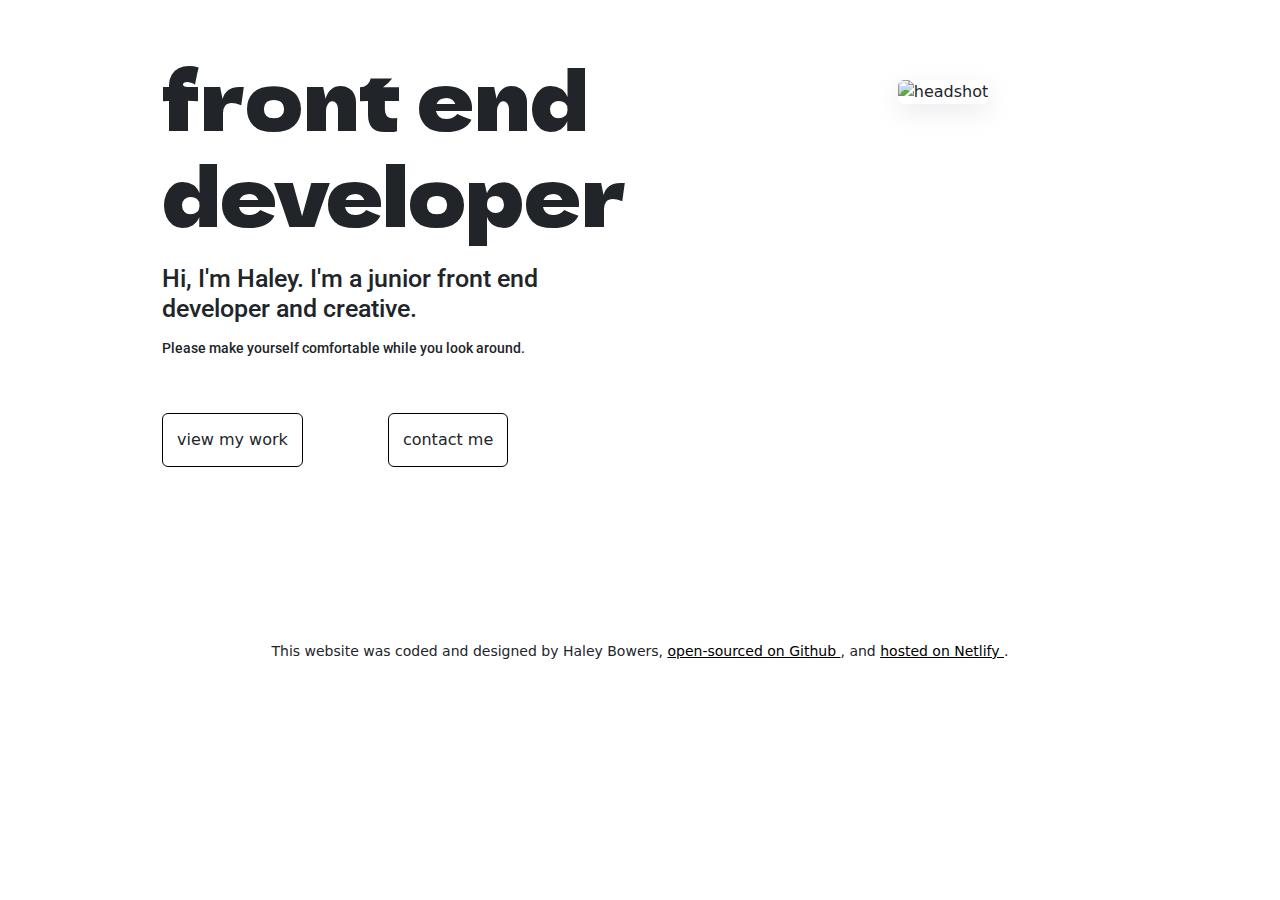
==== index.html @ 5db2b64d "cleaned up css and updated resposniveness" ====
<!DOCTYPE html>
<html lang="en">
  <head>
    <meta charset="UTF-8" />
    <meta name="viewport" content="width=device-width, initial-scale=1.0" />
    <link
      href="https://cdn.jsdelivr.net/npm/bootstrap@5.3.3/dist/css/bootstrap.min.css"
      rel="stylesheet"
      integrity="sha384-QWTKZyjpPEjISv5WaRU9OFeRpok6YctnYmDr5pNlyT2bRjXh0JMhjY6hW+ALEwIH"
      crossorigin="anonymous"
    />
    <script
      src="https://cdn.jsdelivr.net/npm/bootstrap@5.3.3/dist/js/bootstrap.bundle.min.js"
      integrity="sha384-YvpcrYf0tY3lHB60NNkmXc5s9fDVZLESaAA55NDzOxhy9GkcIdslK1eN7N6jIeHz"
      crossorigin="anonymous"
    ></script>
    <link rel="preconnect" href="https://fonts.googleapis.com" />
    <link rel="preconnect" href="https://fonts.gstatic.com" crossorigin />
    <link
      href="https://fonts.googleapis.com/css2?family=Dela+Gothic+One&display=swap"
      rel="stylesheet"
    />
    <link rel="preconnect" href="https://fonts.googleapis.com" />
    <link rel="preconnect" href="https://fonts.gstatic.com" crossorigin />
    <link
      href="https://fonts.googleapis.com/css2?family=Roboto:ital,wght@0,100;0,300;0,400;0,500;0,700;0,900;1,100;1,300;1,400;1,500;1,700;1,900&display=swap"
      rel="stylesheet"
    />
    <script
      src="https://kit.fontawesome.com/527907175a.js"
      crossorigin="anonymous"
    ></script>
    <script src="src/script.js"></script>
    <link rel="stylesheet" href="src/style.css" />
    <title>Haley Bowers - Home</title>
  </head>
  <body>
  <div class="container">
    <div class="row">
     <div class="col-lg-6">
      <header class="hero">
        <h1 class="mt-5">
         front end
        <br />
        developer
        </h1>
        <h2 class="intro-name mt-4">Hi, I'm Haley. I'm a junior front end developer and creative.</h2>
        <h4 class="intro-addition mt-3">Please make yourself comfortable while you look around.</h3>
        </header>
         <a href="projects.html" class="btn btn-branding mt-5 hero-buttons">view my work <i class="fa-solid fa-arrow-right"></i></a>
          <a href="contact.html" class="btn btn-branding mt-5 hero-buttons">contact me <i class="fa-solid fa-arrow-right"></i></a> 
        </div>
         <div class="col-lg-6 ps-5 text-center">
         <img src="images/headshot-square.png" alt="headshot" class="headshot-index rounded img-fluid">  
        </div>
      </div>
   </div>
    <br />


    <footer>
        This website was coded and designed by Haley Bowers, 
        <a href="https://github.com/bowershaley?tab=repositories">
        open-sourced on Github
        </a>, and 
        <a href="https://cozy-scone-345b43.netlify.app/">
        hosted on Netlify
        </a>.
    </footer>

  
</body>
</html>
---- src/style.css ----
:root {
  --headline-color: #e5e5e5;
  --heading-font-family: "Dela Gothic One", sans-serif;
  --secondary-font-family: "Roboto", sans-serif;
}

.hero h1 {
  font-family: var(--heading-font-family);
  font-size: 100px;
  margin-left: 80px;
}

.hero h2,
.hero h3,
.hero h4 {
  font-family: var(--secondary-font-family);
  margin-left: 80px;
}

.hero-buttons {
  margin-left: 80px;
}

.btn-branding {
  border: 1px solid black;
  padding: 14px;
}
.btn-branding:hover {
  border: 1px solid black;
  font-style: italic;
}

.intro-name {
  font-size: 25px;
}
.intro-addition {
  font-size: 14px;
}

.headshot-index {
  width: 400px;
  box-shadow: rgba(149, 157, 165, 0.2) 0px 8px 24px;
  margin-top: 80px;
}

footer {
  text-align: center;
  font-size: 14px;
  margin-top: 150px;
}
footer a {
  color: black;
}

.projects h1 {
  font-family: var(--heading-font-family);
  color: var(--headline-color);
  font-size: 100px;
}

.projects h2 {
  font-family: var(--heading-font-family);
  font-size: 35px;
  padding-left: 10px;
}

.projects p {
  font-family: var(--secondary-font-family);
  padding-left: 10px;
}

.project-design {
  background-color: rgba(149, 157, 165, 0.1);
  border-radius: 10px;
  margin-top: 30px;
}

.about-header {
  font-family: var(--heading-font-family);
  color: var(--headline-color);
  font-size: 100px;
}

.about-section h2,
.about-section h3 {
  font-family: var(--heading-font-family);
}
.about-section h2 {
  font-size: 40px;
}
.about-section h3 {
  font-size: 20px;
}

.about-section p {
  font-family: var(--secondary-font-family);
}

.headshot-about {
  width: 400px;
  box-shadow: rgba(149, 157, 165, 0.2) 0px 8px 24px;
}

@media (max-width: 790px) {
  .hero {
    padding: 2px;
    margin-left: 10px;
  }
  .hero h1 {
    font-size: 60px;
    margin-left: 10px;
  }

  .hero h2 {
    font-size: 24px;
    margin-left: 10px;
  }
  .hero h4 {
    font-size: 18px;
    margin-left: 10px;
  }

  .hero footer {
    font-size: 8px;
  }
  .hero-buttons {
    margin-left: 10px;
  }
  .headshot-index {
    width: 300px;
    display: block;
  }

  .about-section img {
    margin-top: 30px;
  }
}
@media (max-width: 1399px) {
  .hero h1 {
    font-size: 80px;
  }
}
@media (max-width: 1199px) {
  .hero h1 {
    font-size: 60px;
  }
}
@media (max-width: 960px) {
  .projects p {
    font-size: 12px;
  }
  .project-design {
    text-align: center;
  }
  .projects h1 {
    font-size: 50px;
    text-align: center;
  }
}
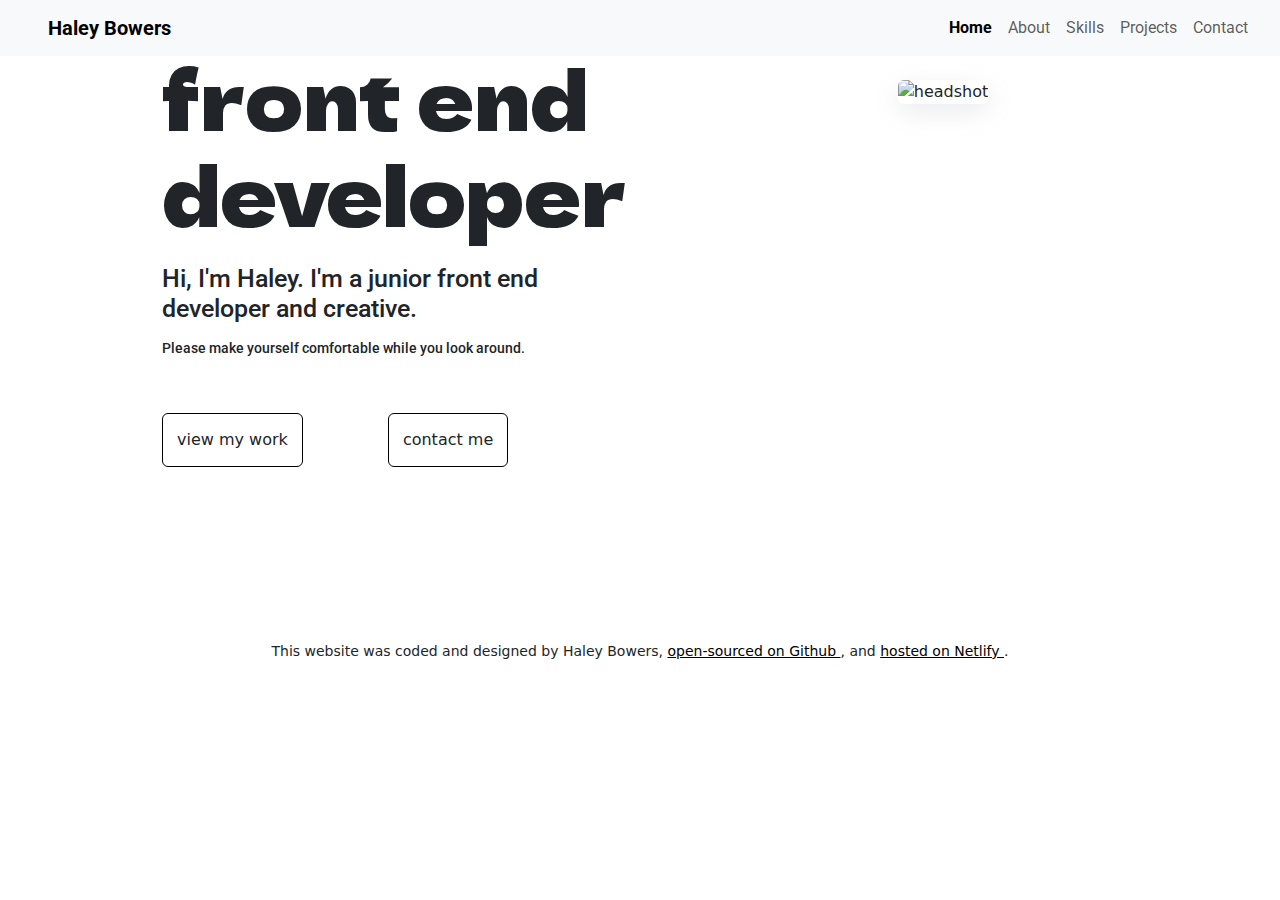
==== commit a4d141c8: "added nav to all pages" ====
--- a/index.html
+++ b/index.html
@@ -9,11 +9,7 @@
       integrity="sha384-QWTKZyjpPEjISv5WaRU9OFeRpok6YctnYmDr5pNlyT2bRjXh0JMhjY6hW+ALEwIH"
       crossorigin="anonymous"
     />
-    <script
-      src="https://cdn.jsdelivr.net/npm/bootstrap@5.3.3/dist/js/bootstrap.bundle.min.js"
-      integrity="sha384-YvpcrYf0tY3lHB60NNkmXc5s9fDVZLESaAA55NDzOxhy9GkcIdslK1eN7N6jIeHz"
-      crossorigin="anonymous"
-    ></script>
+  
     <link rel="preconnect" href="https://fonts.googleapis.com" />
     <link rel="preconnect" href="https://fonts.gstatic.com" crossorigin />
     <link
@@ -30,11 +26,28 @@
       src="https://kit.fontawesome.com/527907175a.js"
       crossorigin="anonymous"
     ></script>
+    <script src="https://cdn.jsdelivr.net/npm/bootstrap@5.3.3/dist/js/bootstrap.bundle.min.js" integrity="sha384-YvpcrYf0tY3lHB60NNkmXc5s9fDVZLESaAA55NDzOxhy9GkcIdslK1eN7N6jIeHz" crossorigin="anonymous"></script>
     <script src="src/script.js"></script>
     <link rel="stylesheet" href="src/style.css" />
     <title>Haley Bowers - Home</title>
   </head>
   <body>
+    <nav class="navbar navbar-expand-lg navbar-light bg-light fixed-top">
+  <a class="navbar-brand ps-5" href="/"><strong>Haley Bowers</strong></a>
+  <button class="navbar-toggler" type="button" data-toggle="collapse" data-target="#navbarNavAltMarkup" aria-controls="navbarNavAltMarkup" aria-expanded="false" aria-label="Toggle navigation">
+    <span class="navbar-toggler-icon"></span>
+  </button>
+  <div class="collapse navbar-collapse justify-content-end me-4" id="navbarNavAltMarkup">
+    <div class="navbar-nav">
+      <a class="nav-item nav-link active" href="/">Home<span class="sr-only"></span></a>
+      <a class="nav-item nav-link" href="/about.html">About</a>
+      <a class="nav-item nav-link" href="/skills.html">Skills</a>
+      <a class="nav-item nav-link" href="/projects.html">Projects</a>
+      <a class="nav-item nav-link" href="/contact.html">Contact</a>
+    </div>
+  </div>
+</nav>
+ 
   <div class="container">
     <div class="row">
      <div class="col-lg-6">
--- a/src/style.css
+++ b/src/style.css
@@ -4,6 +4,16 @@
   --secondary-font-family: "Roboto", sans-serif;
 }
 
+nav {
+  font-family: var(--secondary-font-family);
+}
+nav a:hover {
+  font-style: italic;
+}
+.active {
+  color: black !important;
+  font-weight: bold !important;
+}
 .hero h1 {
   font-family: var(--heading-font-family);
   font-size: 100px;
@@ -101,6 +111,32 @@
   box-shadow: rgba(149, 157, 165, 0.2) 0px 8px 24px;
 }
 
+.contact-header {
+  font-family: var(--heading-font-family);
+  color: var(--headline-color);
+  font-size: 100px;
+}
+
+.contact-section h2 {
+  font-family: var(--heading-font-family);
+  text-align: center;
+  font-size: 45px;
+}
+
+.contact-section p {
+  font-family: var(--secondary-font-family);
+  text-align: center;
+}
+.contact-section a {
+  color: black;
+}
+
+.contact-method {
+  font-family: var(--heading-font-family);
+  font-size: 20px;
+  text-align: center;
+}
+
 @media (max-width: 790px) {
   .hero {
     padding: 2px;
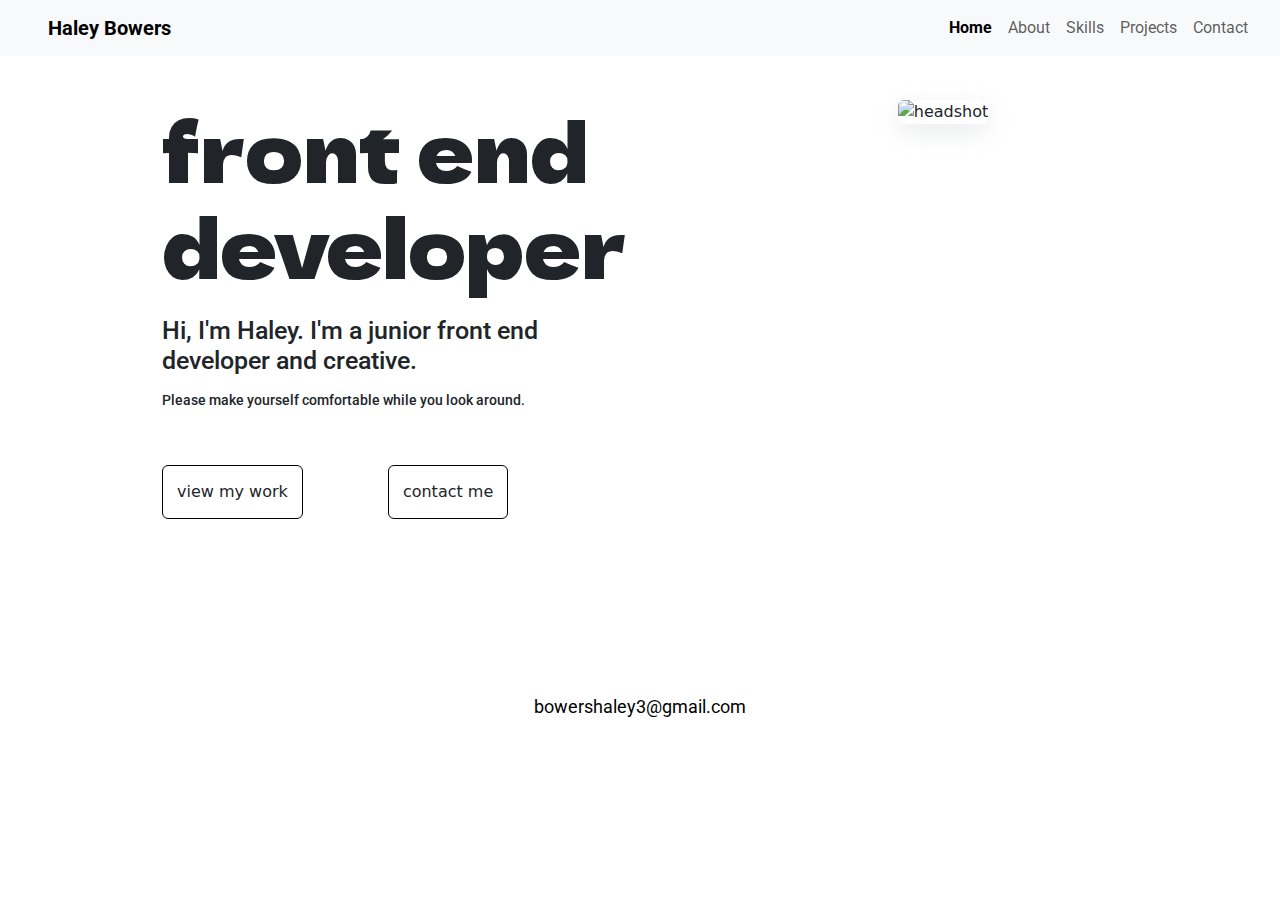
==== commit 6d4035f6: "created footer on index" ====
--- a/index.html
+++ b/index.html
@@ -72,13 +72,11 @@
 
 
     <footer>
-        This website was coded and designed by Haley Bowers, 
-        <a href="https://github.com/bowershaley?tab=repositories">
-        open-sourced on Github
-        </a>, and 
-        <a href="https://cozy-scone-345b43.netlify.app/">
-        hosted on Netlify
-        </a>.
+      <a href="mailto:bowershaley3@gmail.com" class="email-link">bowershaley3@gmail.com</a>
+        <div class="social-links mb-4 mt-2">
+          <a href="https://github.com/bowershaley" target="_blank"><i class="fa-brands fa-github"></i></a>
+          <a href="https://www.linkedin.com/in/haley-bowers/" target="_blank"><i class="fa-brands fa-linkedin"></i></a>
+        </div>
     </footer>
 
   
--- a/src/style.css
+++ b/src/style.css
@@ -14,17 +14,34 @@
   color: black !important;
   font-weight: bold !important;
 }
+footer .email-link {
+  font-size: 18px;
+  text-align: center;
+  text-decoration: none;
+  font-family: var(--secondary-font-family);
+}
+footer .email-link:hover {
+  font-style: italic;
+}
+footer .social-links a {
+  justify-content: center;
+  margin: 20px 20px 0 20px;
+  color: black;
+  font-size: 24px;
+}
+
+.hero {
+  margin: 100px 0px 0px 80px;
+}
 .hero h1 {
   font-family: var(--heading-font-family);
   font-size: 100px;
-  margin-left: 80px;
 }
 
 .hero h2,
 .hero h3,
 .hero h4 {
   font-family: var(--secondary-font-family);
-  margin-left: 80px;
 }
 
 .hero-buttons {
@@ -50,7 +67,7 @@
 .headshot-index {
   width: 400px;
   box-shadow: rgba(149, 157, 165, 0.2) 0px 8px 24px;
-  margin-top: 80px;
+  margin-top: 100px;
 }
 
 footer {
@@ -61,7 +78,9 @@
 footer a {
   color: black;
 }
-
+.projects {
+  margin-top: 70px;
+}
 .projects h1 {
   font-family: var(--heading-font-family);
   color: var(--headline-color);
@@ -89,6 +108,7 @@
   font-family: var(--heading-font-family);
   color: var(--headline-color);
   font-size: 100px;
+  margin-top: 70px;
 }
 
 .about-section h2,
@@ -115,6 +135,7 @@
   font-family: var(--heading-font-family);
   color: var(--headline-color);
   font-size: 100px;
+  margin-top: 70px;
 }
 
 .contact-section h2 {
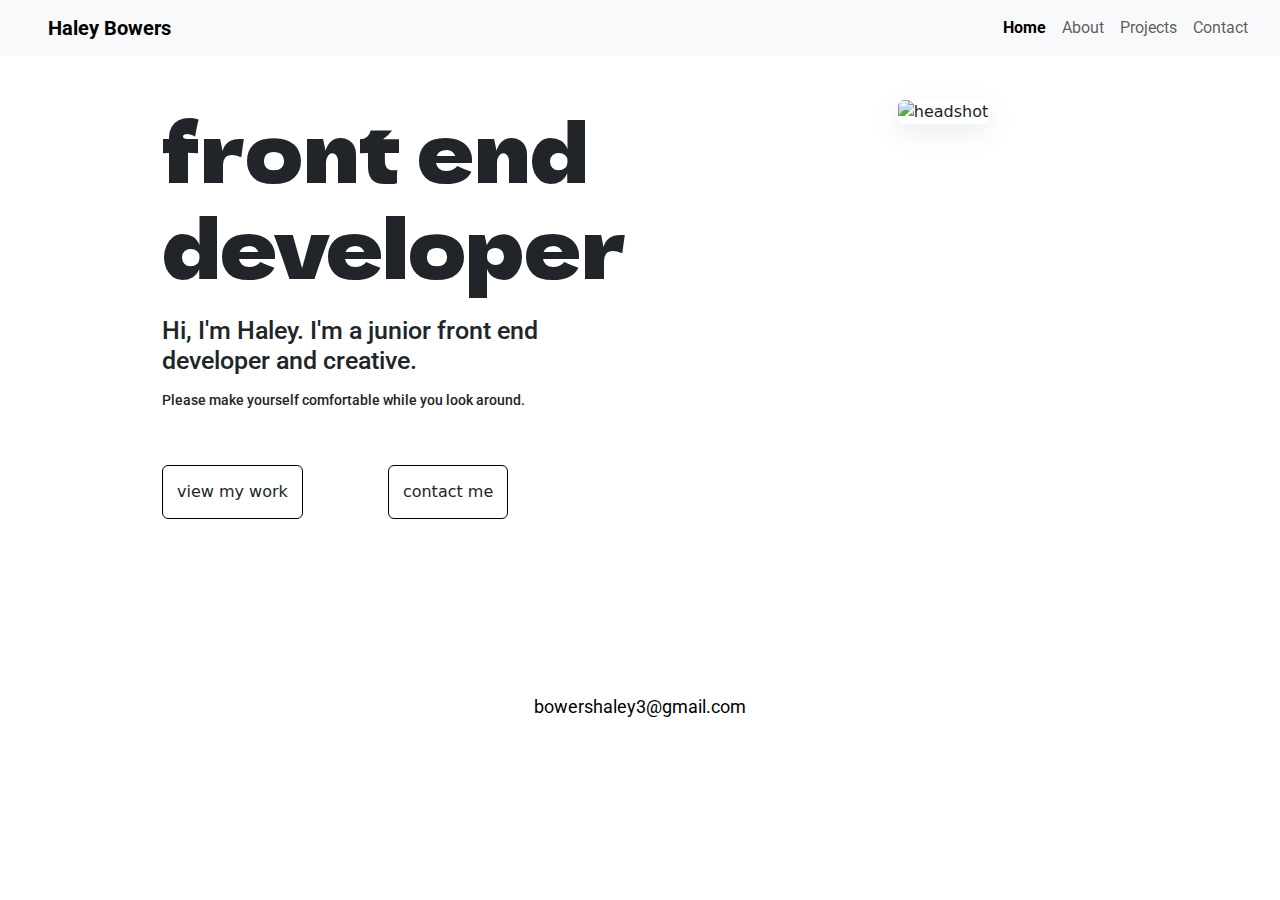
==== commit 8ede20b7: "removed Skills page completely" ====
--- a/index.html
+++ b/index.html
@@ -41,7 +41,6 @@
     <div class="navbar-nav">
       <a class="nav-item nav-link active" href="/">Home<span class="sr-only"></span></a>
       <a class="nav-item nav-link" href="/about.html">About</a>
-      <a class="nav-item nav-link" href="/skills.html">Skills</a>
       <a class="nav-item nav-link" href="/projects.html">Projects</a>
       <a class="nav-item nav-link" href="/contact.html">Contact</a>
     </div>
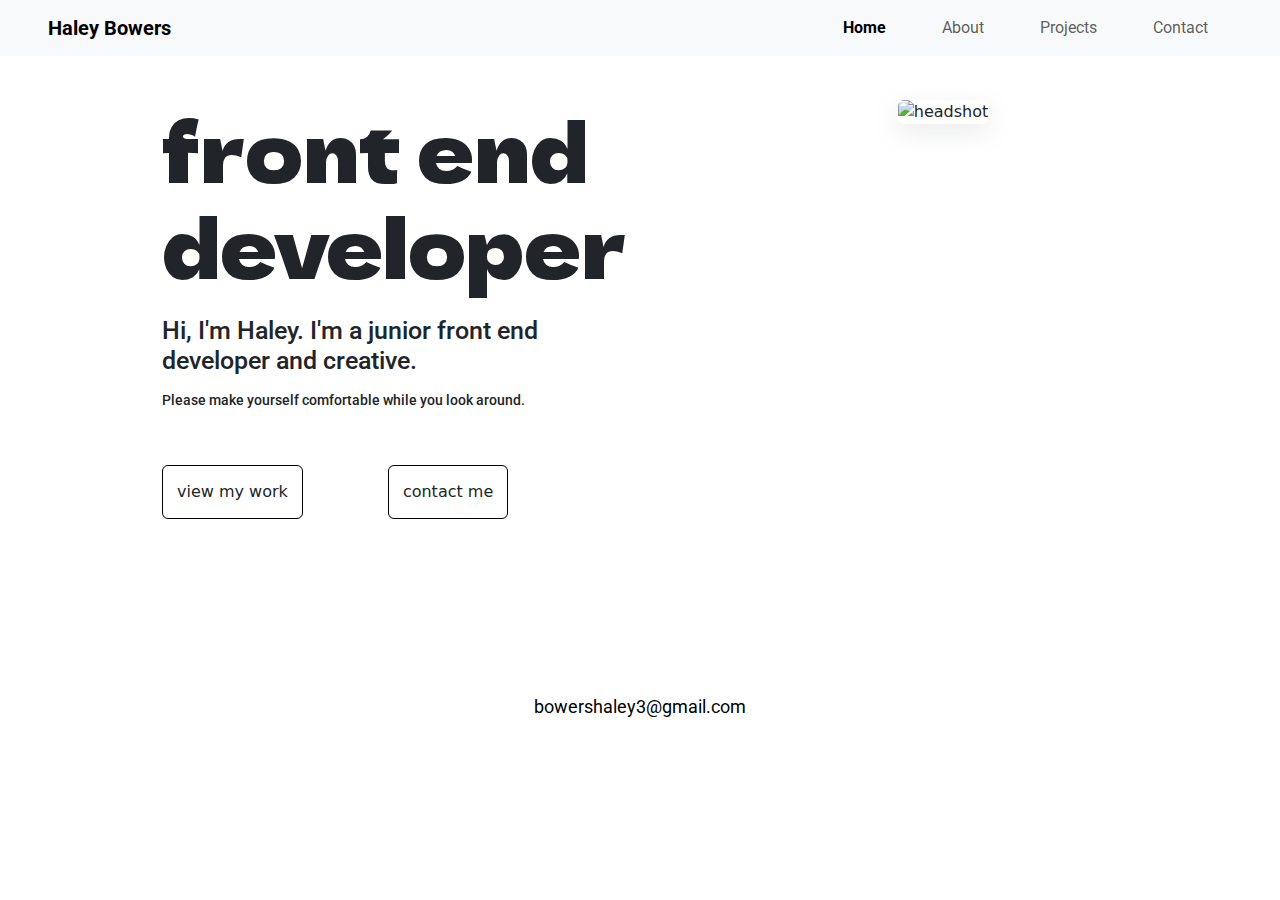
==== commit 0f078a27: "added padding to nav bar" ====
--- a/index.html
+++ b/index.html
@@ -40,9 +40,9 @@
   <div class="collapse navbar-collapse justify-content-end me-4" id="navbarNavAltMarkup">
     <div class="navbar-nav">
       <a class="nav-item nav-link active" href="/">Home<span class="sr-only"></span></a>
-      <a class="nav-item nav-link" href="/about.html">About</a>
+      <a class="nav-item nav-link px-5" href="/about.html">About</a>
       <a class="nav-item nav-link" href="/projects.html">Projects</a>
-      <a class="nav-item nav-link" href="/contact.html">Contact</a>
+      <a class="nav-item nav-link px-5" href="/contact.html">Contact</a>
     </div>
   </div>
 </nav>
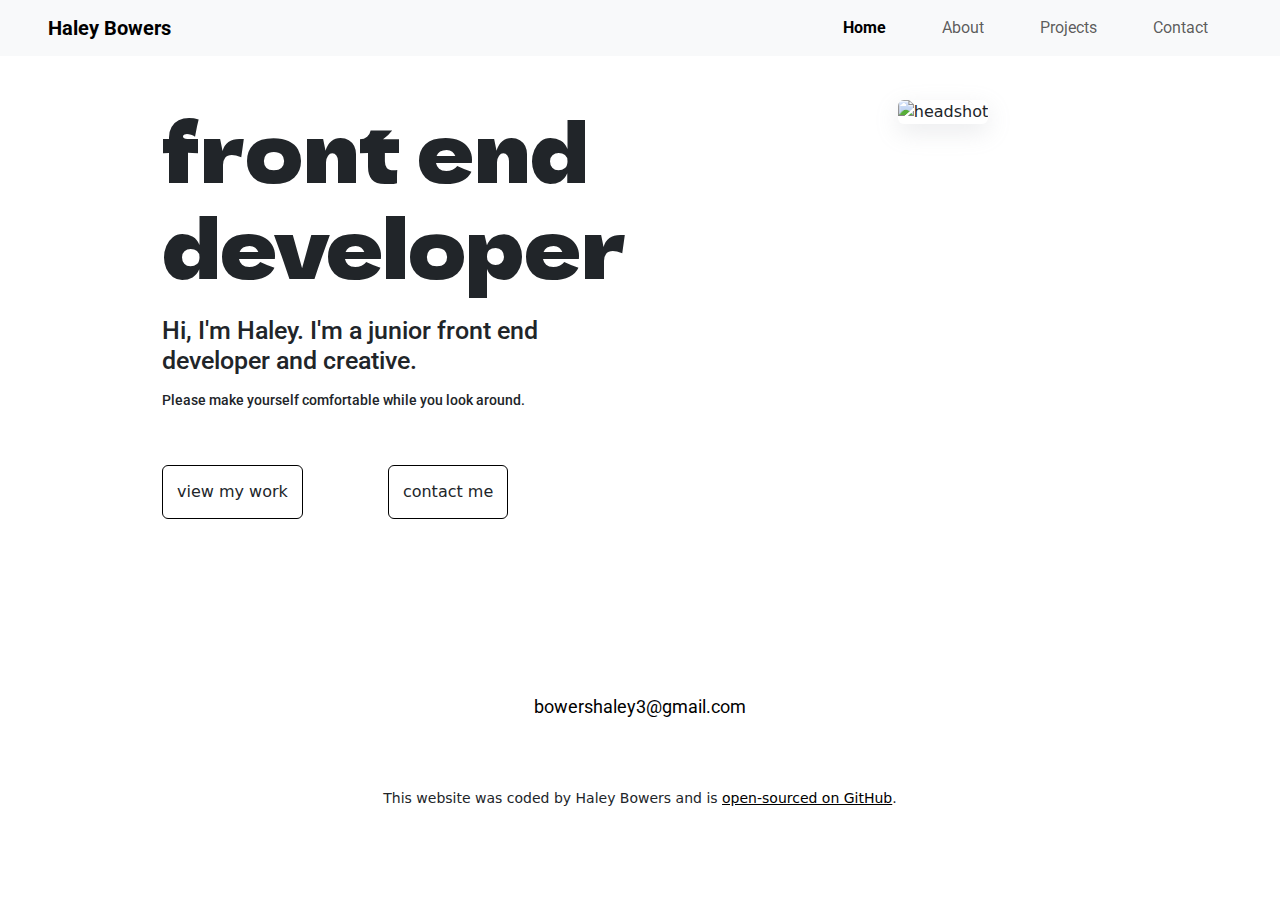
==== commit c654d674: "added open sourced info on footer of all pages" ====
--- a/index.html
+++ b/index.html
@@ -3,13 +3,8 @@
   <head>
     <meta charset="UTF-8" />
     <meta name="viewport" content="width=device-width, initial-scale=1.0" />
-    <link
-      href="https://cdn.jsdelivr.net/npm/bootstrap@5.3.3/dist/css/bootstrap.min.css"
-      rel="stylesheet"
-      integrity="sha384-QWTKZyjpPEjISv5WaRU9OFeRpok6YctnYmDr5pNlyT2bRjXh0JMhjY6hW+ALEwIH"
-      crossorigin="anonymous"
-    />
-  
+    <link href="https://cdn.jsdelivr.net/npm/bootstrap@5.3.3/dist/css/bootstrap.min.css" rel="stylesheet" integrity="sha384-QWTKZyjpPEjISv5WaRU9OFeRpok6YctnYmDr5pNlyT2bRjXh0JMhjY6hW+ALEwIH" crossorigin="anonymous">
+    
     <link rel="preconnect" href="https://fonts.googleapis.com" />
     <link rel="preconnect" href="https://fonts.gstatic.com" crossorigin />
     <link
@@ -29,20 +24,21 @@
     <script src="https://cdn.jsdelivr.net/npm/bootstrap@5.3.3/dist/js/bootstrap.bundle.min.js" integrity="sha384-YvpcrYf0tY3lHB60NNkmXc5s9fDVZLESaAA55NDzOxhy9GkcIdslK1eN7N6jIeHz" crossorigin="anonymous"></script>
     <script src="src/script.js"></script>
     <link rel="stylesheet" href="src/style.css" />
-    <title>Haley Bowers - Home</title>
+    <meta name="description" content="Haley is a junior front end developer based in Portugal with experience in HTML, CSS, JS, API, and more.">
+    <title>Haley Bowers - Front End Developer</title>
   </head>
   <body>
     <nav class="navbar navbar-expand-lg navbar-light bg-light fixed-top">
   <a class="navbar-brand ps-5" href="/"><strong>Haley Bowers</strong></a>
-  <button class="navbar-toggler" type="button" data-toggle="collapse" data-target="#navbarNavAltMarkup" aria-controls="navbarNavAltMarkup" aria-expanded="false" aria-label="Toggle navigation">
+  <button class="navbar-toggler" type="button" data-bs-toggle="collapse" data-bs-target="#navbarNavAltMarkup" aria-controls="navbarNavAltMarkup" aria-expanded="false" aria-label="Toggle navigation">
     <span class="navbar-toggler-icon"></span>
   </button>
   <div class="collapse navbar-collapse justify-content-end me-4" id="navbarNavAltMarkup">
     <div class="navbar-nav">
-      <a class="nav-item nav-link active" href="/">Home<span class="sr-only"></span></a>
-      <a class="nav-item nav-link px-5" href="/about.html">About</a>
-      <a class="nav-item nav-link" href="/projects.html">Projects</a>
-      <a class="nav-item nav-link px-5" href="/contact.html">Contact</a>
+      <a class="nav-item nav-link active" href="/" title="homepage">Home<span class="sr-only"></span></a>
+      <a class="nav-item nav-link px-5" href="/about.html" title="about Haley">About</a>
+      <a class="nav-item nav-link" href="/projects.html" title="Haley's projects">Projects</a>
+      <a class="nav-item nav-link px-5" href="/contact.html" title="contact">Contact</a>
     </div>
   </div>
 </nav>
@@ -73,9 +69,10 @@
     <footer>
       <a href="mailto:bowershaley3@gmail.com" class="email-link">bowershaley3@gmail.com</a>
         <div class="social-links mb-4 mt-2">
-          <a href="https://github.com/bowershaley" target="_blank"><i class="fa-brands fa-github"></i></a>
-          <a href="https://www.linkedin.com/in/haley-bowers/" target="_blank"><i class="fa-brands fa-linkedin"></i></a>
+        <a href="https://github.com/bowershaley" target="_blank" title="Github profile"><i class="fa-brands fa-github"></i></a>
+        <a href="https://www.linkedin.com/in/haley-bowers/" target="_blank" title="Linkedin profile"><i class="fa-brands fa-linkedin"></i></a>
         </div>
+        <p>This website was coded by Haley Bowers and is <a href="https://github.com/bowershaley/HB-portfolio-website" target="_blank">open-sourced on GitHub</a>.</p>
     </footer>
 
   
--- a/src/style.css
+++ b/src/style.css
@@ -159,6 +159,9 @@
 }
 
 @media (max-width: 790px) {
+  nav .px-5 {
+    padding-left: 0 !important;
+  }
   .hero {
     padding: 2px;
     margin-left: 10px;
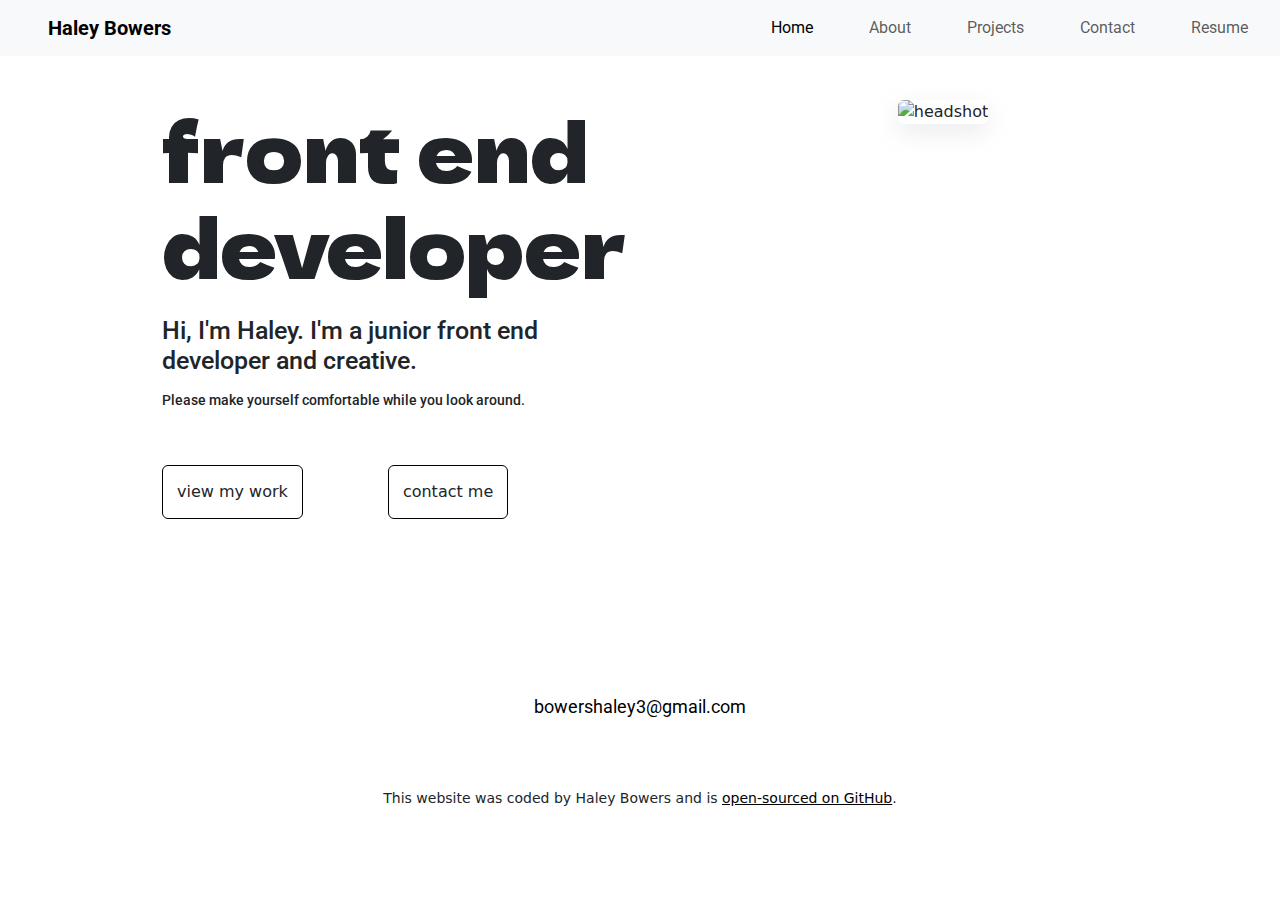
==== commit 05a6994e: "Added resume page + download link. Updated nav bar" ====
--- a/index.html
+++ b/index.html
@@ -39,6 +39,7 @@
       <a class="nav-item nav-link px-5" href="/about.html" title="about Haley">About</a>
       <a class="nav-item nav-link" href="/projects.html" title="Haley's projects">Projects</a>
       <a class="nav-item nav-link px-5" href="/contact.html" title="contact">Contact</a>
+      <a class="nav-item nav-link" href="/resume.html" title="resume">Resume</a>
     </div>
   </div>
 </nav>
--- a/src/style.css
+++ b/src/style.css
@@ -10,10 +10,7 @@
 nav a:hover {
   font-style: italic;
 }
-.active {
-  color: black !important;
-  font-weight: bold !important;
-}
+
 footer .email-link {
   font-size: 18px;
   text-align: center;
@@ -101,7 +98,7 @@
 .project-design {
   background-color: rgba(149, 157, 165, 0.1);
   border-radius: 10px;
-  margin-top: 30px;
+  margin-top: 60px;
 }
 
 .about-header {
@@ -158,6 +155,20 @@
   text-align: center;
 }
 
+.resume-download-button {
+  display: block;
+  margin: 40px 0;
+  text-align: center;
+}
+
+.resume-img {
+  max-width: 70%;
+  max-height: 70%;
+  margin: auto;
+  display: block;
+  box-shadow: rgba(149, 157, 165, 0.2) 0px 8px 24px;
+}
+
 @media (max-width: 790px) {
   nav .px-5 {
     padding-left: 0 !important;
